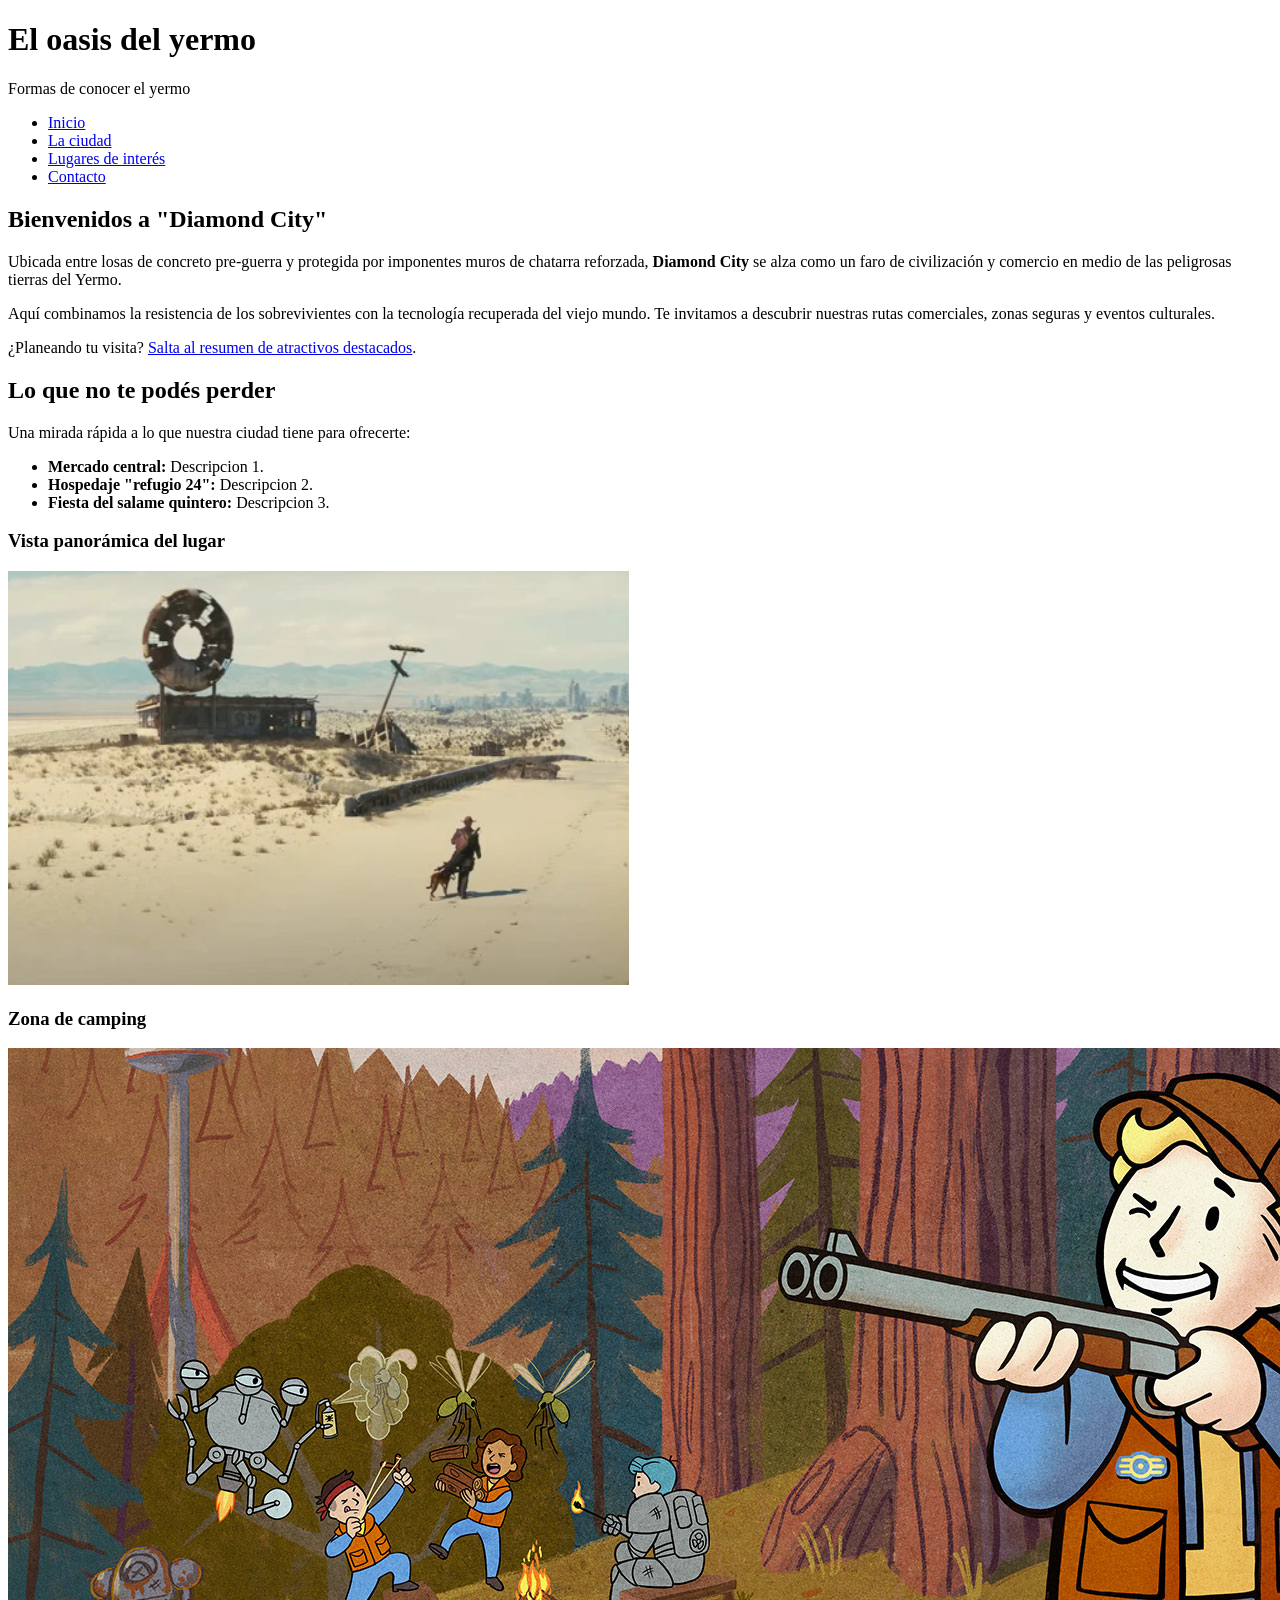
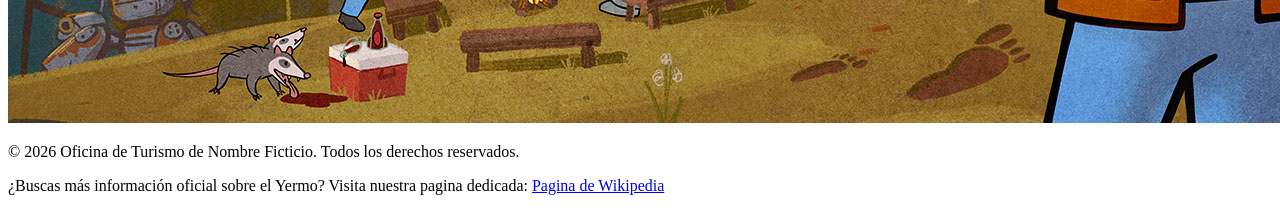
==== index.html @ b92429eb "Modif: Movi estilos.css a la carpeta css" ====
<!DOCTYPE html>
<html lang="es">
<head>
    <meta charset="UTF-8">
    <meta name="viewport" content="width=device-width, initial-scale=1.0">
    <title>Inicio - Turismo "Diamond City"</title>
    <link rel="stylesheet" href="./css/estilos2.css">
</head>
<body>

    <header>
    <h1>El oasis del yermo</h1>
    <p>Formas de conocer el yermo</p>
        <nav>
            <ul>
                <li><a href="index.html">Inicio</a></li>
                <li><a href="ciudad.html">La ciudad</a></li>
                <li><a href="lugares.html">Lugares de interés</a></li>
                <li><a href="contacto.html">Contacto</a></li>
            </ul>
        </nav>
    </header>

    <main>
        <section>
            <h2>Bienvenidos a "Diamond City"</h2>
            <p>Ubicada entre losas de concreto pre-guerra y protegida por imponentes muros de chatarra reforzada, <strong>Diamond City</strong> se alza como un faro de civilización y comercio en medio de las peligrosas tierras del Yermo.</p>
            <p>Aquí combinamos la resistencia de los sobrevivientes con la tecnología recuperada del viejo mundo. Te invitamos a descubrir nuestras rutas comerciales, zonas seguras y eventos culturales.</p>
            
            <p>¿Planeando tu visita? <a href="#resumen-destacados">Salta al resumen de atractivos destacados</a>.</p>
        </section>

        <section id="resumen-destacados">
            <h2>Lo que no te podés perder</h2>
            <p>Una mirada rápida a lo que nuestra ciudad tiene para ofrecerte:</p>
            
            <ul>
                <li><strong>Mercado central:</strong> Descripcion 1.</li>
                <li><strong>Hospedaje "refugio 24":</strong> Descripcion 2.</li>
                <li><strong>Fiesta del salame quintero:</strong> Descripcion 3.</li>
            </ul>

            <article>
                <h3>Vista panorámica del lugar</h3>
                <img src="./resources/panoramica.png" alt="Vista panorámica de Nombre Ficticio al mediodia en el Yermo">
            </article>

            <article>
                <h3>Zona de camping</h3>
                <img src="./resources/camping.jpg" alt="Zona reservada para el camping de los turistas">
            </article>
        </section>
    </main>

    <footer>
        <p>&copy; 2026 Oficina de Turismo de Nombre Ficticio. Todos los derechos reservados.</p>
        <p>¿Buscas más información oficial sobre el Yermo? Visita nuestra pagina dedicada: <a href="https://es.wikipedia.org/wiki/Fallout_(videojuego)" target="_blank" rel="noopener noreferrer">Pagina de Wikipedia</a></p>
    </footer>

</body>
</html>
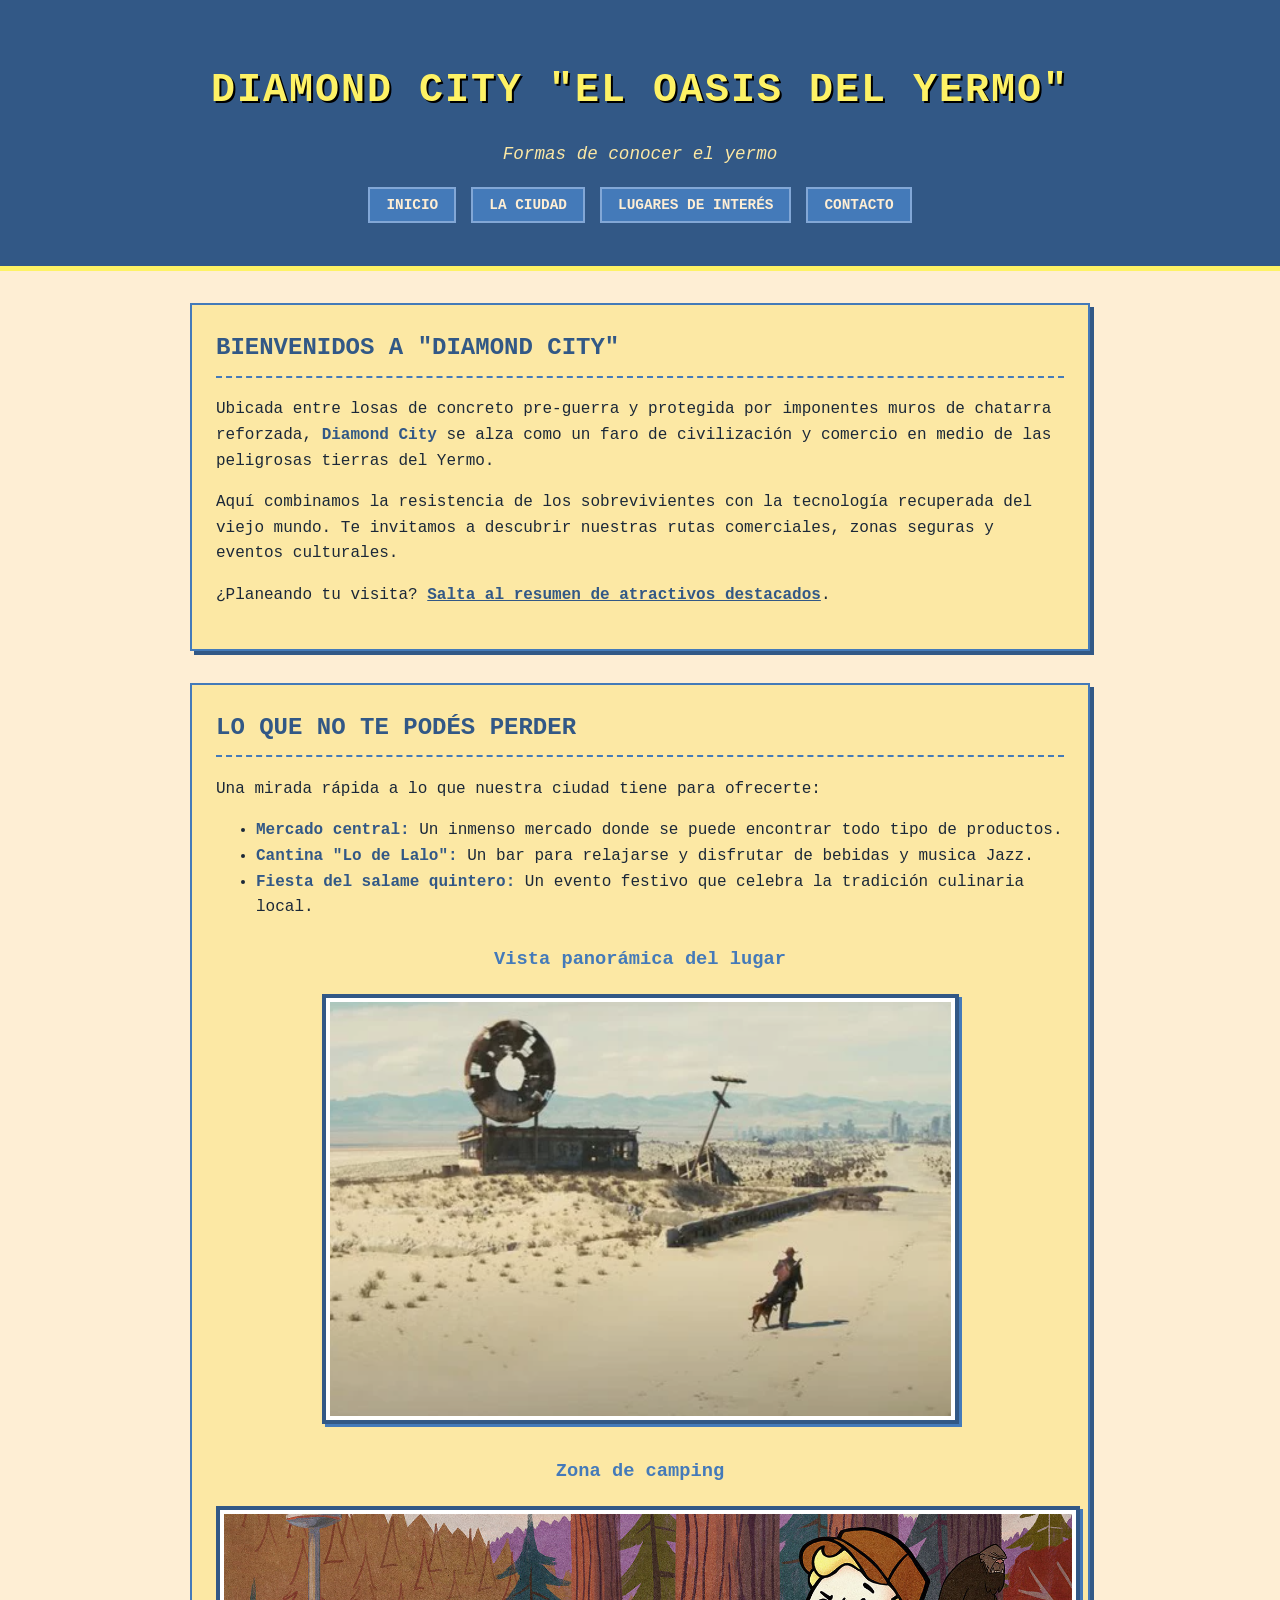
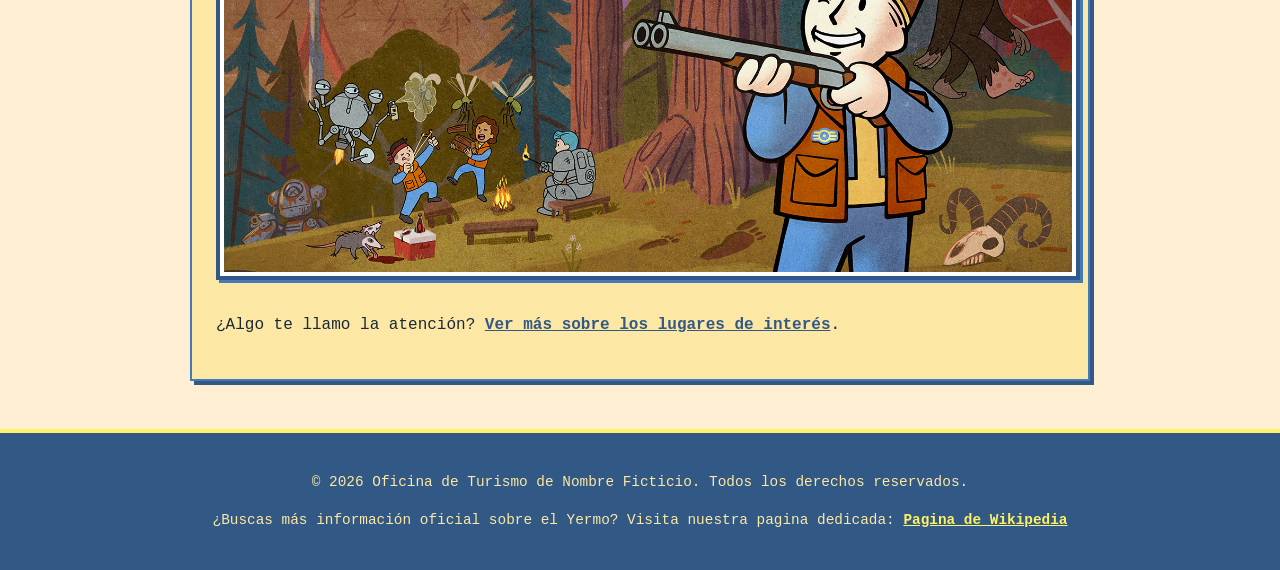
==== commit 326f448d: "feat: modificacion de index.html" ====
--- a/index.html
+++ b/index.html
@@ -9,7 +9,7 @@
 <body>
 
     <header>
-    <h1>El oasis del yermo</h1>
+    <h1>Diamond City "El oasis del yermo"</h1>
     <p>Formas de conocer el yermo</p>
         <nav>
             <ul>
@@ -35,9 +35,9 @@
             <p>Una mirada rápida a lo que nuestra ciudad tiene para ofrecerte:</p>
             
             <ul>
-                <li><strong>Mercado central:</strong> Descripcion 1.</li>
-                <li><strong>Hospedaje "refugio 24":</strong> Descripcion 2.</li>
-                <li><strong>Fiesta del salame quintero:</strong> Descripcion 3.</li>
+                <li><strong>Mercado central:</strong> Un inmenso mercado donde se puede encontrar todo tipo de productos.</li>
+                <li><strong>Cantina "Lo de Lalo":</strong> Un bar para relajarse y disfrutar de bebidas y musica Jazz.</li>
+                <li><strong>Fiesta del salame quintero:</strong> Un evento festivo que celebra la tradición culinaria local.</li>
             </ul>
 
             <article>
@@ -49,6 +49,8 @@
                 <h3>Zona de camping</h3>
                 <img src="./resources/camping.jpg" alt="Zona reservada para el camping de los turistas">
             </article>
+
+            <p>¿Algo te llamo la atención? <a href="./lugares.html">Ver más sobre los lugares de interés</a>.</p>
         </section>
     </main>
 
--- a/css/estilos2.css
+++ b/css/estilos2.css
@@ -0,0 +1,164 @@
+/* ==========================================
+   link a la paleta de colores: https://www.schemecolor.com/fallout-vault-boy-colors.php
+   ========================================== */
+
+:root {
+    --azul-oscuro: #325886;
+    --azul: #447AB9;
+    --azul-claro: #82A7D6;
+    --amarillo: #FEF265;
+    --crema: #FCE8A4;
+    --rosa-claro: #FEEED4;
+    --text-dark: #1b2838;
+}
+
+body {
+    background-color: var(--rosa-claro);
+    color: var(--text-dark);
+    font-family: 'Courier New', Courier, monospace; /* Para que la letra parezca de maquina de escribir */
+    margin: 0;
+    padding: 0;
+    line-height: 1.6;
+}
+
+/* ==========================================
+   ENCABEZADO Y NAVEGACIÓN
+   ========================================== */
+
+header {
+    background-color: var(--azul-oscuro);
+    color: var(--rosa-claro);
+    padding: 2rem 1rem;
+    text-align: center;
+    border-bottom: 5px solid var(--amarillo);
+}
+
+header h1 {
+    color: var(--amarillo);
+    font-size: 2.5rem;
+    margin-bottom: 0.5rem;
+    text-transform: uppercase;
+    letter-spacing: 2px;
+    text-shadow: 2px 2px #000;
+}
+
+header p {
+    color: var(--crema);
+    font-style: italic;
+    font-size: 1.1rem;
+}
+
+nav ul {
+    list-style: none;
+    padding: 0;
+    margin-top: 1.5rem;
+    display: flex;
+    justify-content: center;
+    flex-wrap: wrap;
+    gap: 15px;
+}
+
+nav li a {
+    color: var(--rosa-claro);
+    background-color: var(--azul);
+    text-decoration: none;
+    padding: 8px 16px;
+    border: 2px solid var(--azul-claro);
+    font-weight: bold;
+    text-transform: uppercase;
+    font-size: 0.9rem;
+    transition: all 0.3s ease;
+}
+
+nav li a:hover {
+    background-color: var(--amarillo);
+    color: var(--azul-oscuro);
+    border-color: var(--amarillo);
+}
+
+/* ==========================================
+   CONTENIDO PRINCIPAL (MAIN)
+   ========================================== */
+
+main {
+    max-width: 900px;
+    margin: 2rem auto;
+    padding: 0 1.5rem;
+}
+
+section { 
+    background-color: var(--crema);
+    border: 2px solid var(--azul);
+    padding: 1.5rem;
+    margin-bottom: 2rem;
+    box-shadow: 4px 4px 0px var(--azul-oscuro);
+}
+
+h2 {
+    color: var(--azul-oscuro);
+    border-bottom: 2px dashed var(--azul); /* Esto añade la linea punteada despeus de un h2 */
+    padding-bottom: 0.5rem;
+    margin-top: 0;
+    text-transform: uppercase;
+}
+
+h3, h4 {
+    color: var(--azul);
+}
+
+/* ==========================================
+   ENLACES Y TEXTOS DESTACADOS
+   ========================================== */
+
+a {
+    color: var(--azul-oscuro);
+    font-weight: bold;
+}
+
+a:hover {
+    color: var(--azul);
+}
+
+strong {
+    color: var(--azul-oscuro);
+}
+
+/* ==========================================
+   IMÁGENES Y ARTÍCULOS
+   ========================================== */
+
+article {
+    margin: 1.5rem 0;
+    text-align: center;
+}
+
+img {
+    max-width: 100%;
+    height: auto;
+    border: 4px solid var(--azul-oscuro);
+    background-color: #fff;
+    padding: 4px; /* Aca se agrega un espacio/padding alrededor de la imagen para el efecto de marco */
+    box-shadow: 3px 3px 0px var(--azul); /* Esto le agrega la sombra azul alrededor de la imagen */
+}
+
+/* ==========================================
+   PIE DE PÁGINA (FOOTER)
+   ========================================== */
+
+footer {
+    background-color: var(--azul-oscuro);
+    color: var(--crema);
+    text-align: center;
+    padding: 1.5rem;
+    margin-top: 3rem;
+    border-top: 4px solid var(--amarillo);
+    font-size: 0.9rem;
+}
+
+footer a {
+    color: var(--amarillo);
+}
+
+footer a:hover {
+    color: var(--azul-claro);
+}
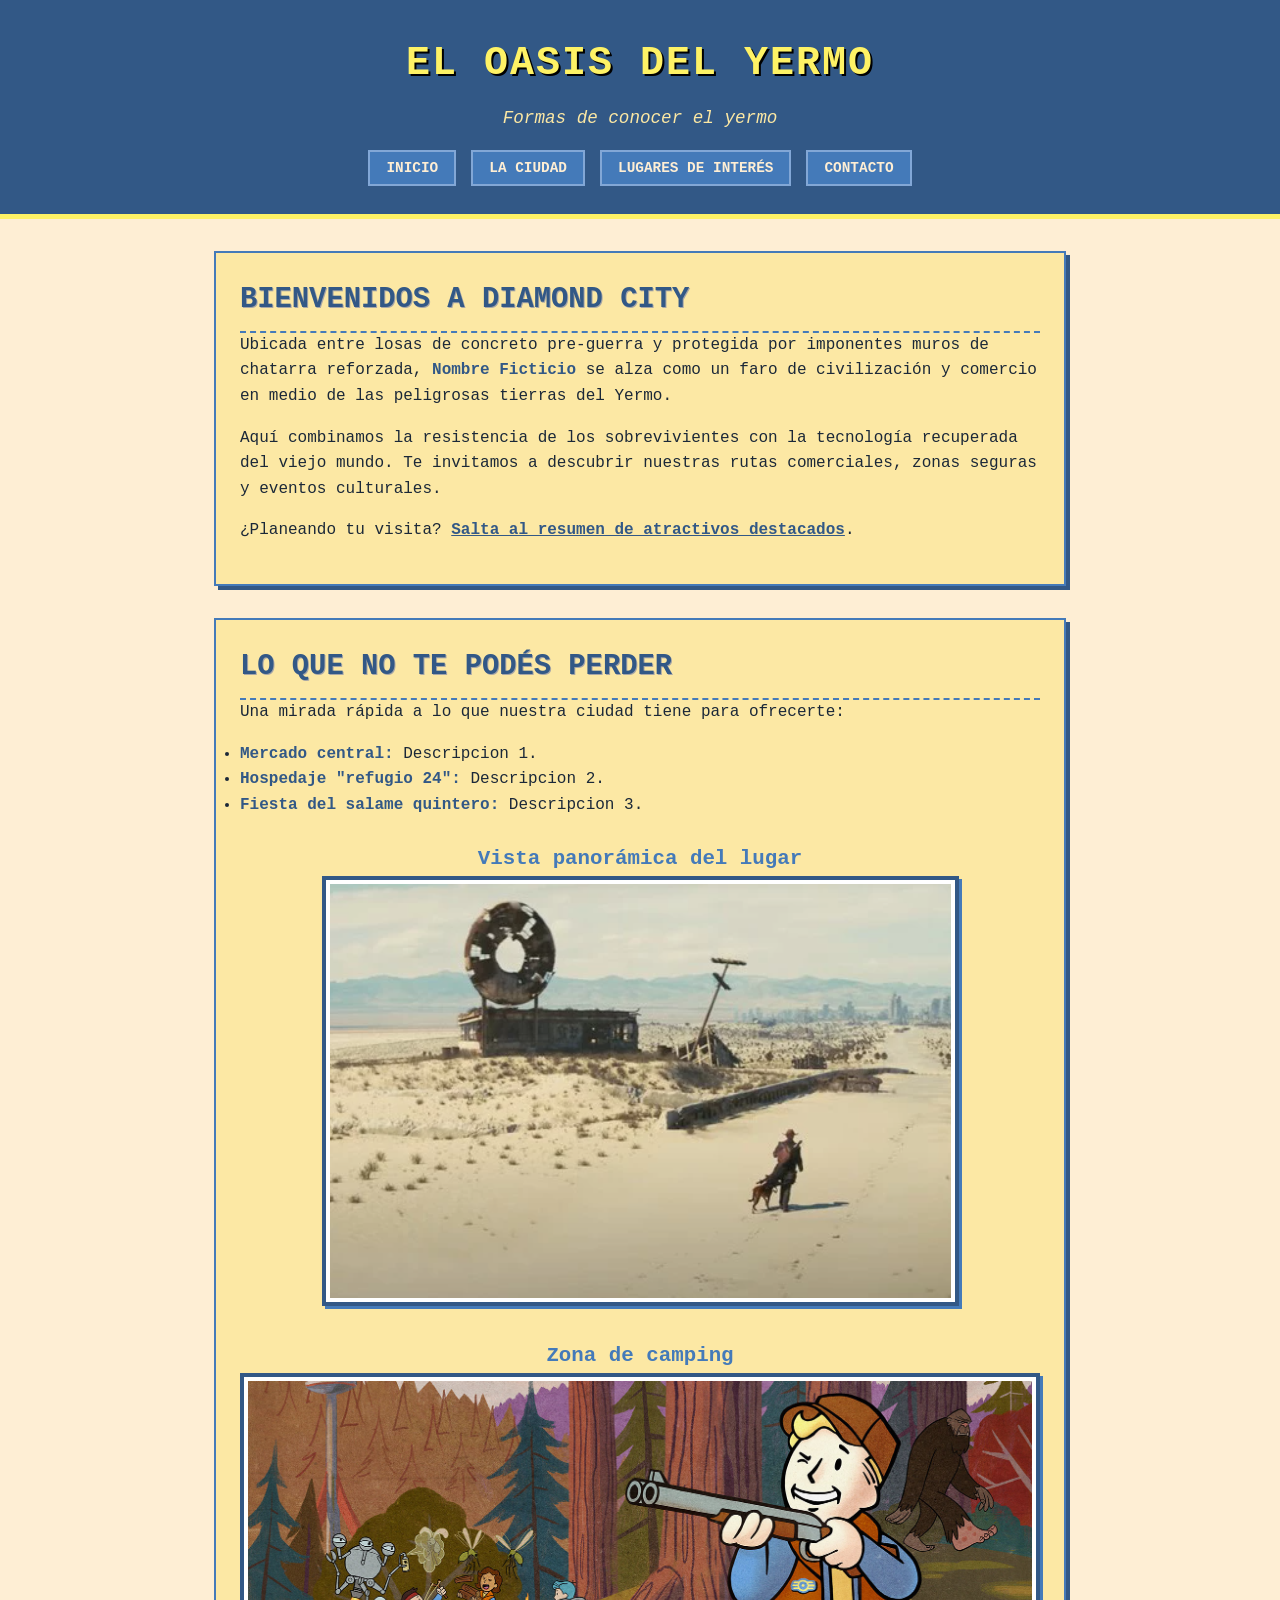
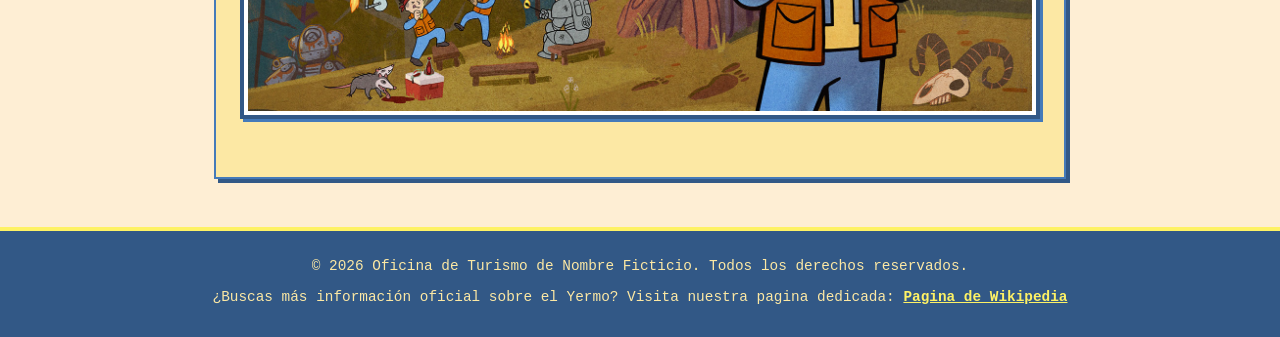
==== commit 3d0aa6ff: "correcciones + css" ====
--- a/index.html
+++ b/index.html
@@ -3,13 +3,13 @@
 <head>
     <meta charset="UTF-8">
     <meta name="viewport" content="width=device-width, initial-scale=1.0">
-    <title>Inicio - Turismo "Diamond City"</title>
-    <link rel="stylesheet" href="./css/estilos2.css">
+    <title>Inicio - Turismo "Nombre Ficticio"</title>
+    <link rel="stylesheet" href="css/estilos2.css">
 </head>
 <body>
 
     <header>
-    <h1>Diamond City "El oasis del yermo"</h1>
+    <h1>El oasis del yermo</h1>
     <p>Formas de conocer el yermo</p>
         <nav>
             <ul>
@@ -23,8 +23,8 @@
 
     <main>
         <section>
-            <h2>Bienvenidos a "Diamond City"</h2>
-            <p>Ubicada entre losas de concreto pre-guerra y protegida por imponentes muros de chatarra reforzada, <strong>Diamond City</strong> se alza como un faro de civilización y comercio en medio de las peligrosas tierras del Yermo.</p>
+            <h2>Bienvenidos a Diamond City</h2>
+            <p>Ubicada entre losas de concreto pre-guerra y protegida por imponentes muros de chatarra reforzada, <strong>Nombre Ficticio</strong> se alza como un faro de civilización y comercio en medio de las peligrosas tierras del Yermo.</p>
             <p>Aquí combinamos la resistencia de los sobrevivientes con la tecnología recuperada del viejo mundo. Te invitamos a descubrir nuestras rutas comerciales, zonas seguras y eventos culturales.</p>
             
             <p>¿Planeando tu visita? <a href="#resumen-destacados">Salta al resumen de atractivos destacados</a>.</p>
@@ -35,9 +35,9 @@
             <p>Una mirada rápida a lo que nuestra ciudad tiene para ofrecerte:</p>
             
             <ul>
-                <li><strong>Mercado central:</strong> Un inmenso mercado donde se puede encontrar todo tipo de productos.</li>
-                <li><strong>Cantina "Lo de Lalo":</strong> Un bar para relajarse y disfrutar de bebidas y musica Jazz.</li>
-                <li><strong>Fiesta del salame quintero:</strong> Un evento festivo que celebra la tradición culinaria local.</li>
+                <li><strong>Mercado central:</strong> Descripcion 1.</li>
+                <li><strong>Hospedaje "refugio 24":</strong> Descripcion 2.</li>
+                <li><strong>Fiesta del salame quintero:</strong> Descripcion 3.</li>
             </ul>
 
             <article>
@@ -49,8 +49,6 @@
                 <h3>Zona de camping</h3>
                 <img src="./resources/camping.jpg" alt="Zona reservada para el camping de los turistas">
             </article>
-
-            <p>¿Algo te llamo la atención? <a href="./lugares.html">Ver más sobre los lugares de interés</a>.</p>
         </section>
     </main>
 
--- a/css/estilos2.css
+++ b/css/estilos2.css
@@ -12,12 +12,17 @@
     --text-dark: #1b2838;
 }
 
+* {
+    box-sizing: border-box;
+    margin: 0;
+    padding: 0;
+}
+
 body {
     background-color: var(--rosa-claro);
     color: var(--text-dark);
-    font-family: 'Courier New', Courier, monospace; /* Para que la letra parezca de maquina de escribir */
-    margin: 0;
-    padding: 0;
+    font-family: 'B612 Mono', monospace; /* Para que la letra parezca de maquina de escribir */
+    font-size: 1rem;
     line-height: 1.6;
 }
 
@@ -96,14 +101,21 @@
 
 h2 {
     color: var(--azul-oscuro);
+    font-size: 1.8rem;
     border-bottom: 2px dashed var(--azul); /* Esto añade la linea punteada despeus de un h2 */
     padding-bottom: 0.5rem;
     margin-top: 0;
     text-transform: uppercase;
+    text-shadow: 1px 1px #a7a6a6;
 }
 
 h3, h4 {
     color: var(--azul);
+    font-size: 1.3rem;
+}
+
+p {
+    margin-bottom: 1rem;
 }
 
 /* ==========================================
@@ -126,6 +138,10 @@
 /* ==========================================
    IMÁGENES Y ARTÍCULOS
    ========================================== */
+.btn-activo {
+    background-color: var(--amarillo);
+    color: var(--azul-oscuro);
+}
 
 article {
     margin: 1.5rem 0;
@@ -155,6 +171,10 @@
     font-size: 0.9rem;
 }
 
+footer p {
+    margin-bottom: 0.5rem;
+}
+
 footer a {
     color: var(--amarillo);
 }
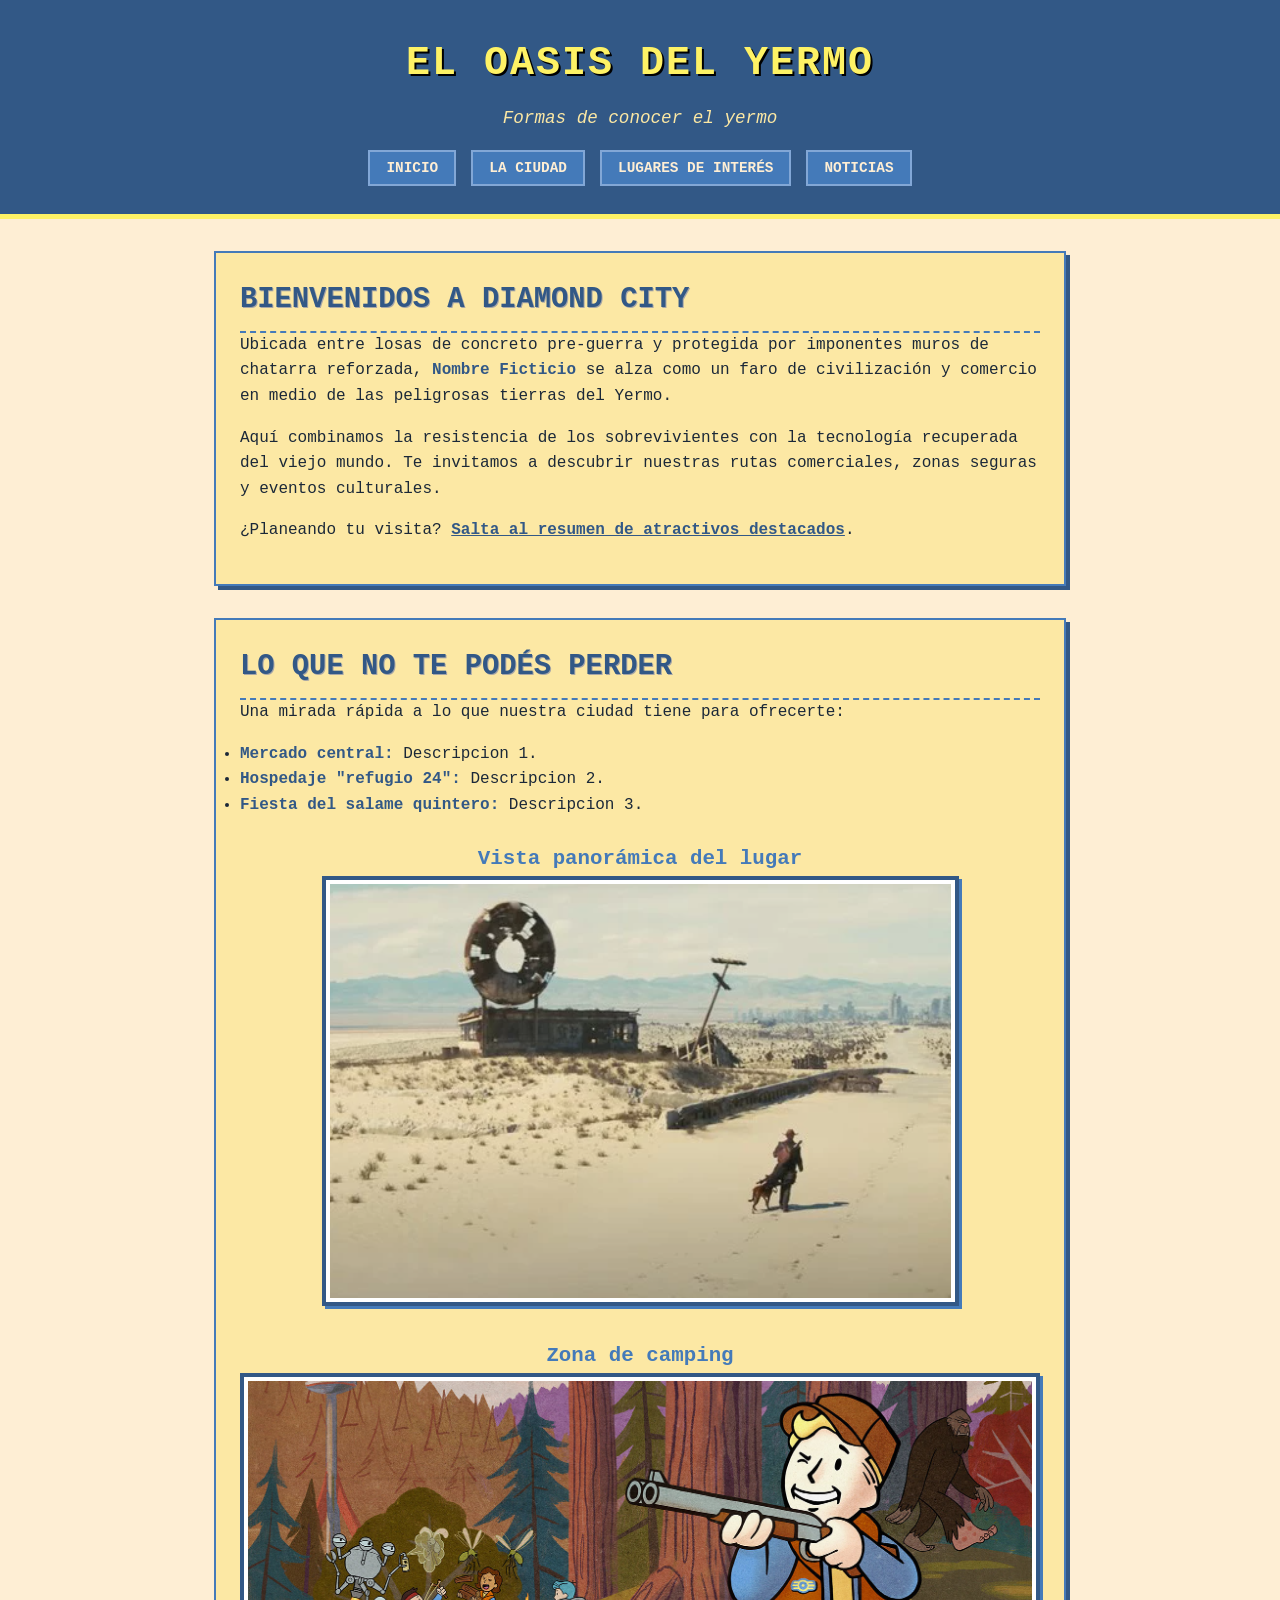
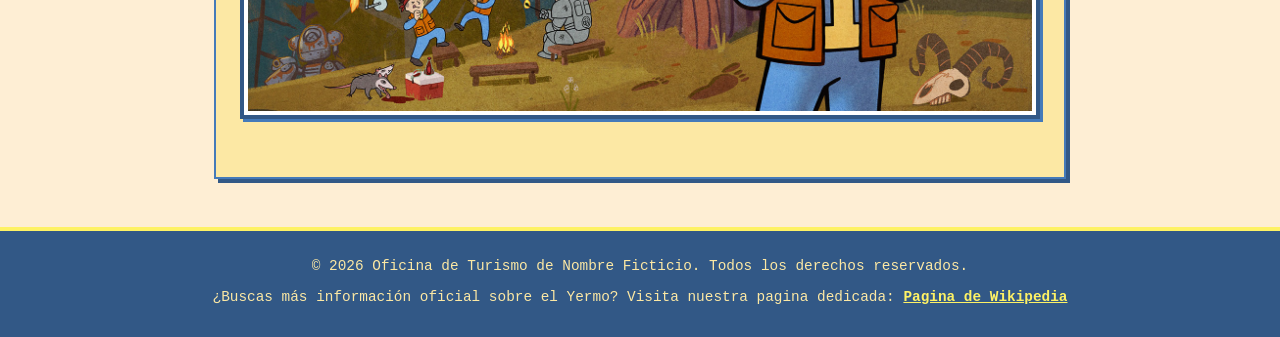
==== commit 7ad95a35: "cambio a noticias" ====
--- a/index.html
+++ b/index.html
@@ -16,7 +16,7 @@
                 <li><a href="index.html">Inicio</a></li>
                 <li><a href="ciudad.html">La ciudad</a></li>
                 <li><a href="lugares.html">Lugares de interés</a></li>
-                <li><a href="contacto.html">Contacto</a></li>
+                <li><a href="noticias.html">Noticias</a></li>
             </ul>
         </nav>
     </header>
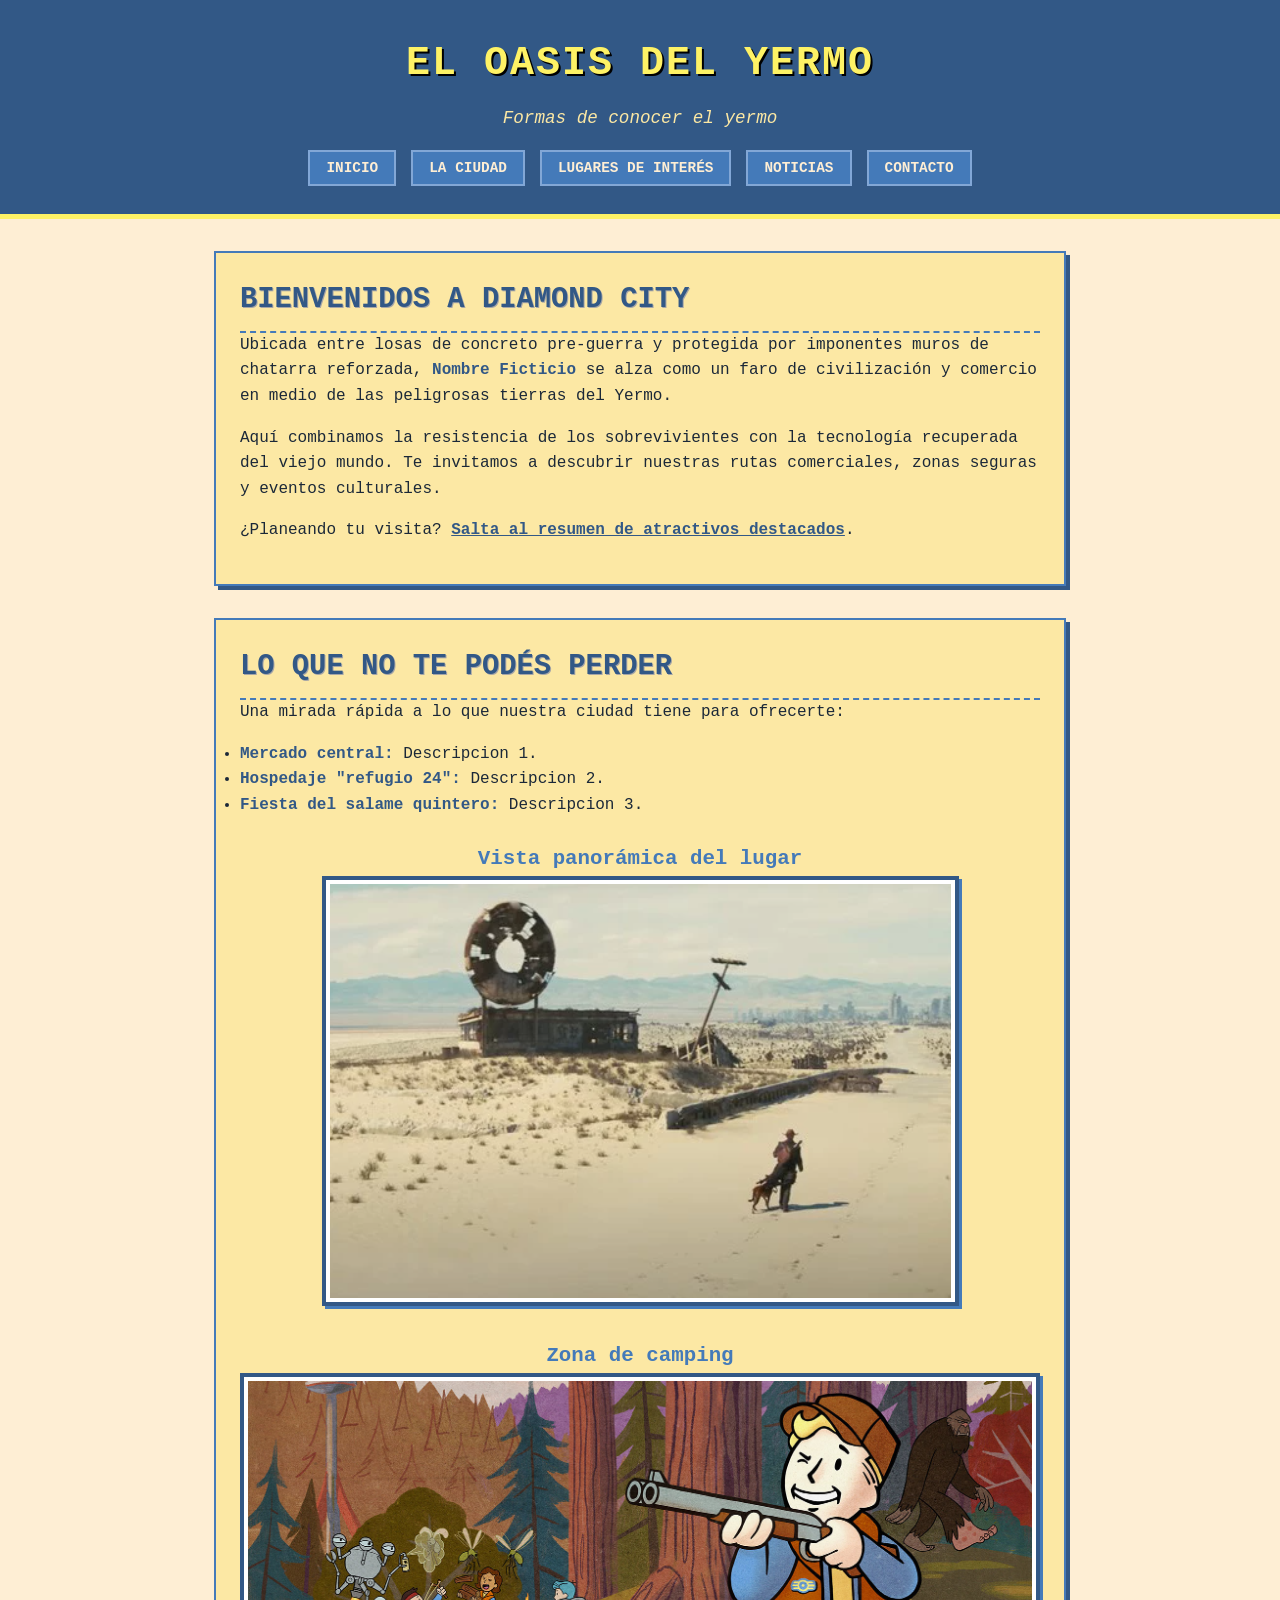
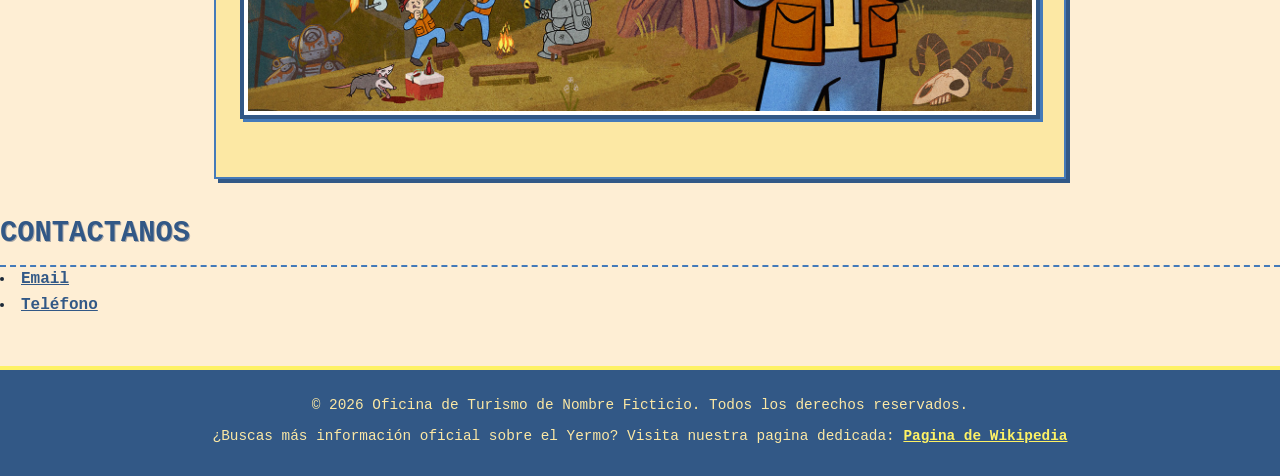
==== commit 7da7f450: "info actualizada" ====
--- a/index.html
+++ b/index.html
@@ -17,6 +17,7 @@
                 <li><a href="ciudad.html">La ciudad</a></li>
                 <li><a href="lugares.html">Lugares de interés</a></li>
                 <li><a href="noticias.html">Noticias</a></li>
+                <li><a href="#contacto">Contacto</a></li>
             </ul>
         </nav>
     </header>
@@ -51,7 +52,11 @@
             </article>
         </section>
     </main>
-
+    <aside>
+        <h2 id="contacto"> CONTACTANOS </h2>
+        <li><a href= "mailto: info@diamondcity.com">Email</a></li>
+        <li><a href= "tel: +54 9 1123456789">Teléfono</a></li>
+    </aside>
     <footer>
         <p>&copy; 2026 Oficina de Turismo de Nombre Ficticio. Todos los derechos reservados.</p>
         <p>¿Buscas más información oficial sobre el Yermo? Visita nuestra pagina dedicada: <a href="https://es.wikipedia.org/wiki/Fallout_(videojuego)" target="_blank" rel="noopener noreferrer">Pagina de Wikipedia</a></p>
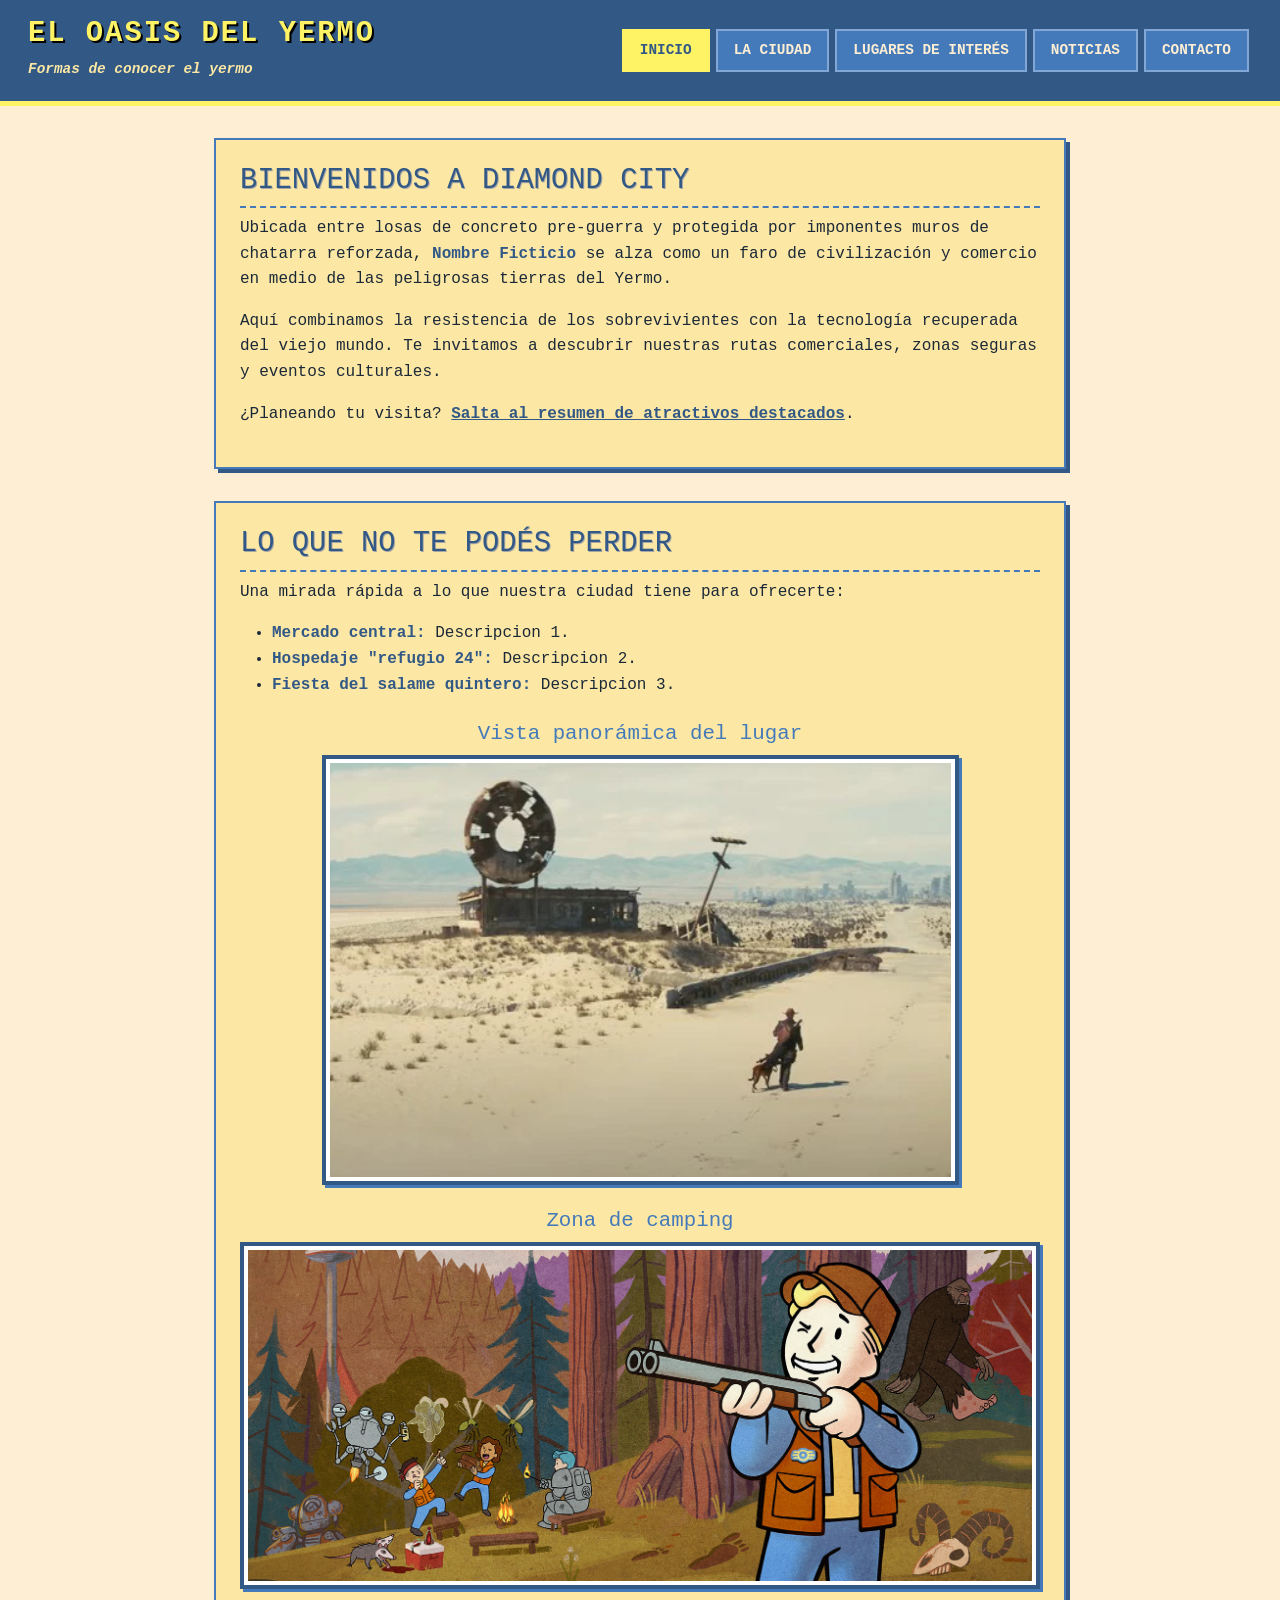
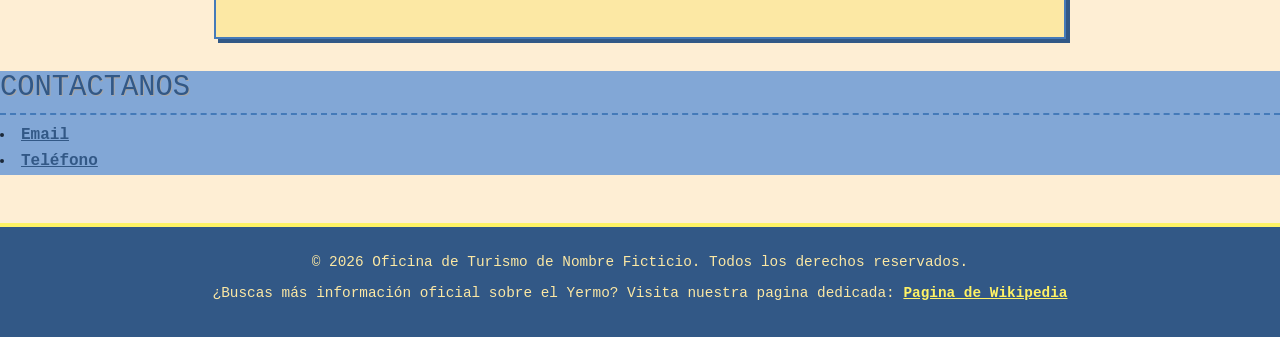
==== commit 3463d501: "feat: integro bootstrap y navbar responsive Integro bootrstrap en las distintas paginas y modifico l" ====
--- a/index.html
+++ b/index.html
@@ -3,22 +3,44 @@
 <head>
     <meta charset="UTF-8">
     <meta name="viewport" content="width=device-width, initial-scale=1.0">
-    <title>Inicio - Turismo "Nombre Ficticio"</title>
+    <title>Inicio - Turismo "El Oasis del Yermo"</title>
+    <link href="https://cdn.jsdelivr.net/npm/bootstrap@5.3.3/dist/css/bootstrap.min.css" rel="stylesheet">
     <link rel="stylesheet" href="css/estilos2.css">
 </head>
 <body>
 
     <header>
-    <h1>El oasis del yermo</h1>
-    <p>Formas de conocer el yermo</p>
-        <nav>
-            <ul>
-                <li><a href="index.html">Inicio</a></li>
-                <li><a href="ciudad.html">La ciudad</a></li>
-                <li><a href="lugares.html">Lugares de interés</a></li>
-                <li><a href="noticias.html">Noticias</a></li>
-                <li><a href="#contacto">Contacto</a></li>
-            </ul>
+        <nav class="navbar navbar-expand-lg navbar-dark bg-yermo">
+            <div class="container-fluid">
+                <a class="navbar-brand text-wrap" href="index.html">
+                    <h1 class="h3 mb-0 brand-title">El oasis del yermo</h1>
+                    <small class="brand-subtitle">Formas de conocer el yermo</small>
+                </a>
+
+                <button class="navbar-toggler" type="button" data-bs-toggle="collapse" data-bs-target="#navbarMain" aria-controls="navbarMain" aria-expanded="false" aria-label="Toggle navigation">
+                    <span class="navbar-toggler-icon"></span>
+                </button>
+
+                <div class="collapse navbar-collapse" id="navbarMain">
+                    <ul class="navbar-nav ms-auto mb-2 mb-lg-0">
+                        <li class="nav-item">
+                            <a class="nav-link active" aria-current="page" href="index.html">Inicio</a>
+                        </li>
+                        <li class="nav-item">
+                            <a class="nav-link" href="ciudad.html">La ciudad</a>
+                        </li>
+                        <li class="nav-item">
+                            <a class="nav-link" href="lugares.html">Lugares de interés</a>
+                        </li>
+                        <li class="nav-item">
+                            <a class="nav-link" href="noticias.html">Noticias</a>
+                        </li>
+                        <li class="nav-item">
+                            <a class="nav-link" href="#contacto">Contacto</a>
+                        </li>
+                    </ul>
+                </div>
+            </div>
         </nav>
     </header>
 
@@ -62,6 +84,9 @@
         <p>¿Buscas más información oficial sobre el Yermo? Visita nuestra pagina dedicada: <a href="https://es.wikipedia.org/wiki/Fallout_(videojuego)" target="_blank" rel="noopener noreferrer">Pagina de Wikipedia</a></p>
     </footer>
 
+
+
+    <script src="https://cdn.jsdelivr.net/npm/bootstrap@5.3.3/dist/js/bootstrap.bundle.min.js"></script>
 </body>
 </html>
 
--- a/css/estilos2.css
+++ b/css/estilos2.css
@@ -27,58 +27,66 @@
 }
 
 /* ==========================================
-   ENCABEZADO Y NAVEGACIÓN
+   ENCABEZADO Y NAVEGACIÓN - VERSION BOOTSTRAP
    ========================================== */
 
 header {
     background-color: var(--azul-oscuro);
-    color: var(--rosa-claro);
-    padding: 2rem 1rem;
-    text-align: center;
-    border-bottom: 5px solid var(--amarillo);
 }
 
-header h1 {
+/* Contenedor de la barra de navegación */
+.bg-yermo {
+    background-color: var(--azul-oscuro) !important;
+    border-bottom: 5px solid var(--amarillo);
+    padding: 0.75rem 1rem;
+}
+
+/* Titlo en la navbar */
+.navbar-brand .brand-title {
     color: var(--amarillo);
-    font-size: 2.5rem;
-    margin-bottom: 0.5rem;
+    font-size: 1.8rem;
+    font-weight: bold;
     text-transform: uppercase;
     letter-spacing: 2px;
     text-shadow: 2px 2px #000;
 }
 
-header p {
+.navbar-brand .brand-subtitle {
     color: var(--crema);
     font-style: italic;
-    font-size: 1.1rem;
+    font-size: 0.9rem;
 }
 
-nav ul {
-    list-style: none;
-    padding: 0;
-    margin-top: 1.5rem;
-    display: flex;
-    justify-content: center;
-    flex-wrap: wrap;
-    gap: 15px;
-}
-
-nav li a {
-    color: var(--rosa-claro);
+/* Botones de navegacin */
+.bg-yermo .nav-link {
+    color: var(--rosa-claro) !important;
     background-color: var(--azul);
     text-decoration: none;
-    padding: 8px 16px;
+    padding: 8px 16px !important;
     border: 2px solid var(--azul-claro);
     font-weight: bold;
     text-transform: uppercase;
     font-size: 0.9rem;
+    margin: 3px;
+    text-align: center;
     transition: all 0.3s ease;
 }
 
-nav li a:hover {
-    background-color: var(--amarillo);
-    color: var(--azul-oscuro);
-    border-color: var(--amarillo);
+.bg-yermo .nav-link:hover,
+.bg-yermo .nav-link.active {
+    background-color: var(--amarillo) !important;
+    color: var(--azul-oscuro) !important;
+    border-color: var(--amarillo) !important;
+}
+
+/* Boton Hamburguesa */
+.navbar-toggler {
+    border: 2px solid var(--amarillo) !important;
+    background-color: var(--azul);
+}
+
+.navbar-toggler:focus {
+    box-shadow: 0 0 0 0.25rem var(--amarillo) !important;
 }
 
 /* ==========================================
@@ -135,13 +143,14 @@
     color: var(--azul-oscuro);
 }
 
-/* ==========================================
-   IMÁGENES Y ARTÍCULOS
-   ========================================== */
 .btn-activo {
     background-color: var(--amarillo);
     color: var(--azul-oscuro);
 }
+
+/* ==========================================
+   IMÁGENES Y ARTÍCULOS
+   ========================================== */
 
 article {
     margin: 1.5rem 0;
@@ -158,8 +167,12 @@
 }
 
 /* ==========================================
-   PIE DE PÁGINA (FOOTER)
+   ASIDE Y PIE DE PÁGINA (FOOTER)
    ========================================== */
+
+aside{
+    background-color: var(--azul-claro)
+}
 
 footer {
     background-color: var(--azul-oscuro);
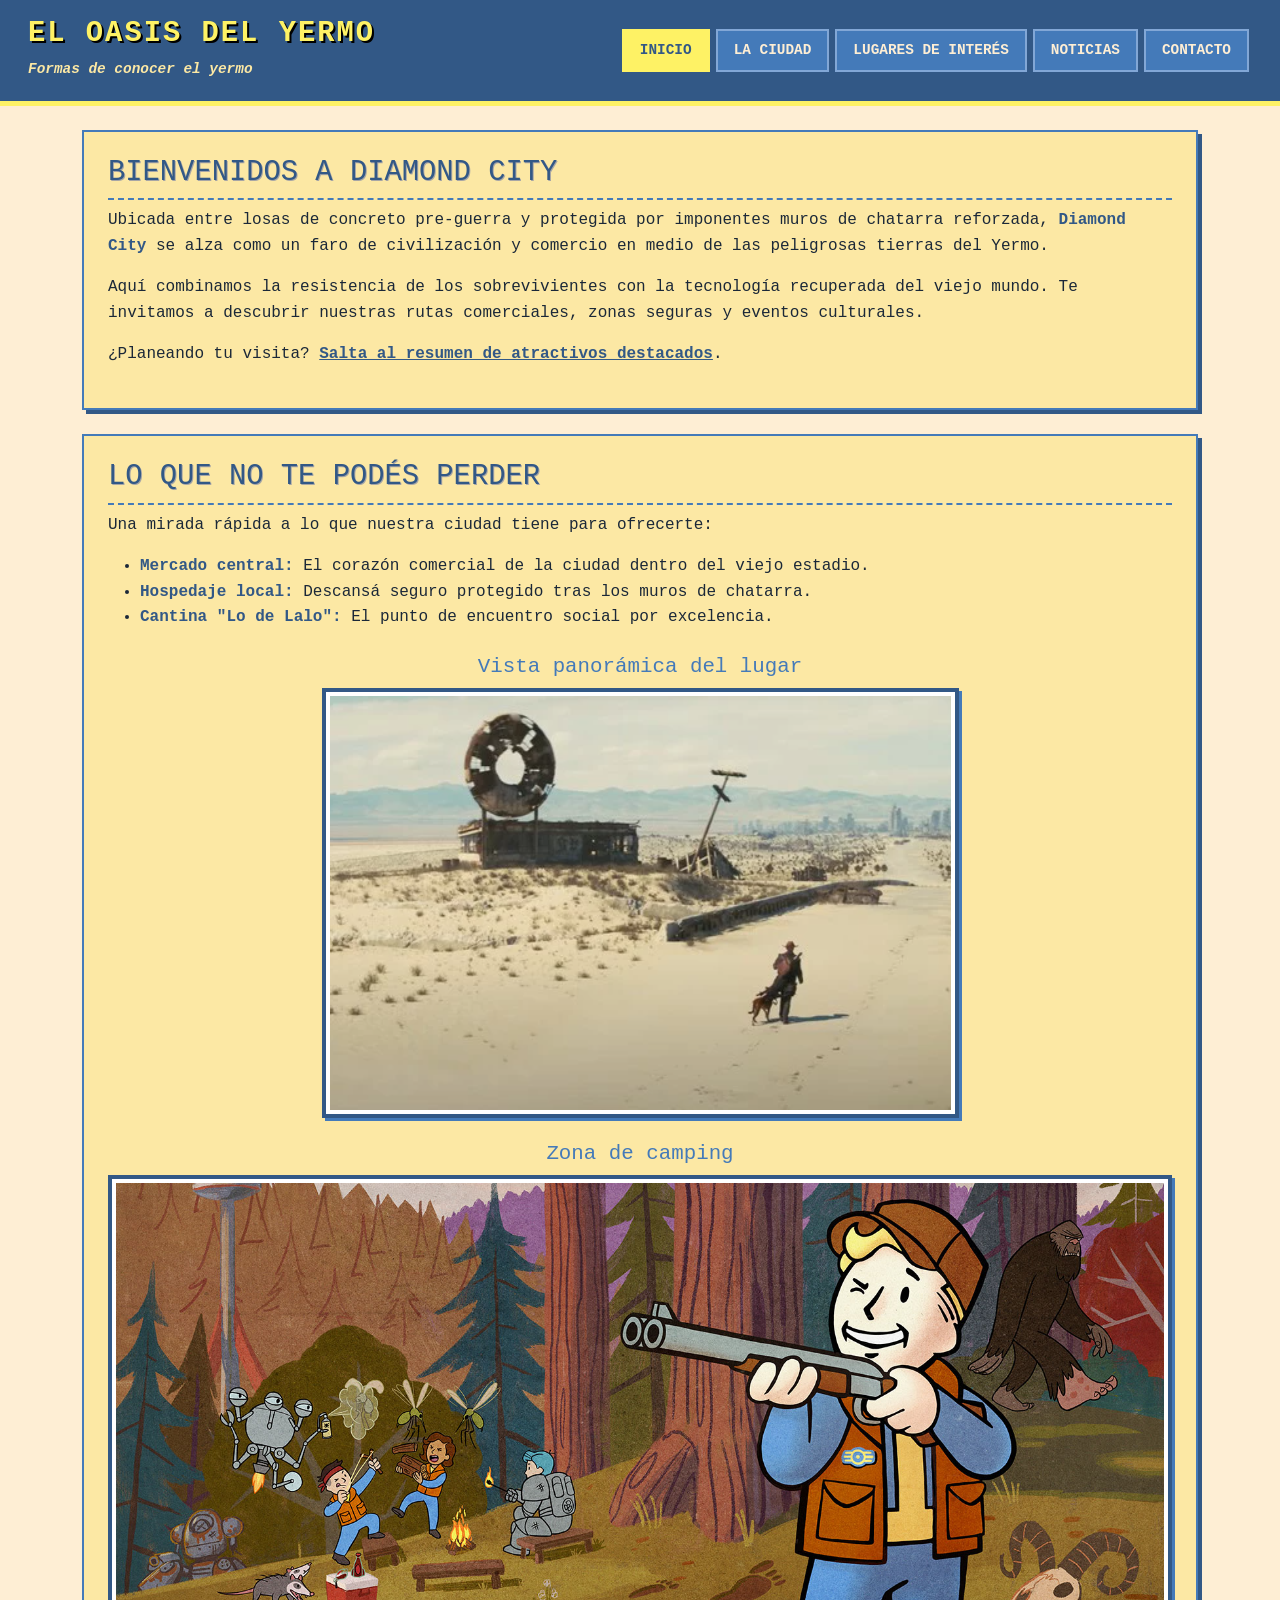
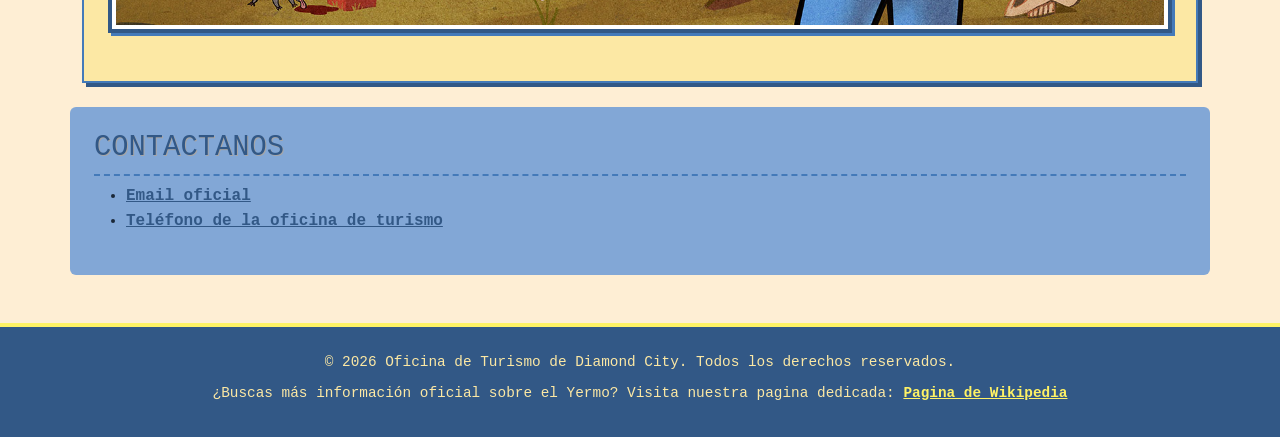
==== commit 68991fa4: "style: aplico modificaciones y diseño responsivo con bootstrap en todas las paginas" ====
--- a/index.html
+++ b/index.html
@@ -36,7 +36,7 @@
                             <a class="nav-link" href="noticias.html">Noticias</a>
                         </li>
                         <li class="nav-item">
-                            <a class="nav-link" href="#contacto">Contacto</a>
+                            <a class="nav-link" href="contacto.html">Contacto</a>
                         </li>
                     </ul>
                 </div>
@@ -44,28 +44,28 @@
         </nav>
     </header>
 
-    <main>
-        <section>
+    <main class="container my-4">
+        <section class="p-4 mb-4">
             <h2>Bienvenidos a Diamond City</h2>
-            <p>Ubicada entre losas de concreto pre-guerra y protegida por imponentes muros de chatarra reforzada, <strong>Nombre Ficticio</strong> se alza como un faro de civilización y comercio en medio de las peligrosas tierras del Yermo.</p>
+            <p>Ubicada entre losas de concreto pre-guerra y protegida por imponentes muros de chatarra reforzada, <strong>Diamond City</strong> se alza como un faro de civilización y comercio en medio de las peligrosas tierras del Yermo.</p>
             <p>Aquí combinamos la resistencia de los sobrevivientes con la tecnología recuperada del viejo mundo. Te invitamos a descubrir nuestras rutas comerciales, zonas seguras y eventos culturales.</p>
             
             <p>¿Planeando tu visita? <a href="#resumen-destacados">Salta al resumen de atractivos destacados</a>.</p>
         </section>
 
-        <section id="resumen-destacados">
+        <section id="resumen-destacados" class="p-4 mb-4">
             <h2>Lo que no te podés perder</h2>
             <p>Una mirada rápida a lo que nuestra ciudad tiene para ofrecerte:</p>
             
             <ul>
-                <li><strong>Mercado central:</strong> Descripcion 1.</li>
-                <li><strong>Hospedaje "refugio 24":</strong> Descripcion 2.</li>
-                <li><strong>Fiesta del salame quintero:</strong> Descripcion 3.</li>
+                <li><strong>Mercado central:</strong> El corazón comercial de la ciudad dentro del viejo estadio.</li>
+                <li><strong>Hospedaje local:</strong> Descansá seguro protegido tras los muros de chatarra.</li>
+                <li><strong>Cantina "Lo de Lalo":</strong> El punto de encuentro social por excelencia.</li>
             </ul>
 
             <article>
                 <h3>Vista panorámica del lugar</h3>
-                <img src="./resources/panoramica.png" alt="Vista panorámica de Nombre Ficticio al mediodia en el Yermo">
+                <img src="./resources/panoramica.png" alt="Vista panorámica de Diamond City al mediodia en el Yermo">
             </article>
 
             <article>
@@ -74,19 +74,20 @@
             </article>
         </section>
     </main>
-    <aside>
+
+    <aside class="container my-4 p-4 rounded">
         <h2 id="contacto"> CONTACTANOS </h2>
-        <li><a href= "mailto: info@diamondcity.com">Email</a></li>
-        <li><a href= "tel: +54 9 1123456789">Teléfono</a></li>
+        <ul>
+            <li><a href="mailto:info@diamondcity.com">Email oficial</a></li>
+            <li><a href="tel:+5491123456789">Teléfono de la oficina de turismo</a></li>
+        </ul>
     </aside>
+
     <footer>
-        <p>&copy; 2026 Oficina de Turismo de Nombre Ficticio. Todos los derechos reservados.</p>
+        <p>&copy; 2026 Oficina de Turismo de Diamond City. Todos los derechos reservados.</p>
         <p>¿Buscas más información oficial sobre el Yermo? Visita nuestra pagina dedicada: <a href="https://es.wikipedia.org/wiki/Fallout_(videojuego)" target="_blank" rel="noopener noreferrer">Pagina de Wikipedia</a></p>
     </footer>
 
-
-
     <script src="https://cdn.jsdelivr.net/npm/bootstrap@5.3.3/dist/js/bootstrap.bundle.min.js"></script>
 </body>
-</html>
-
+</html>
